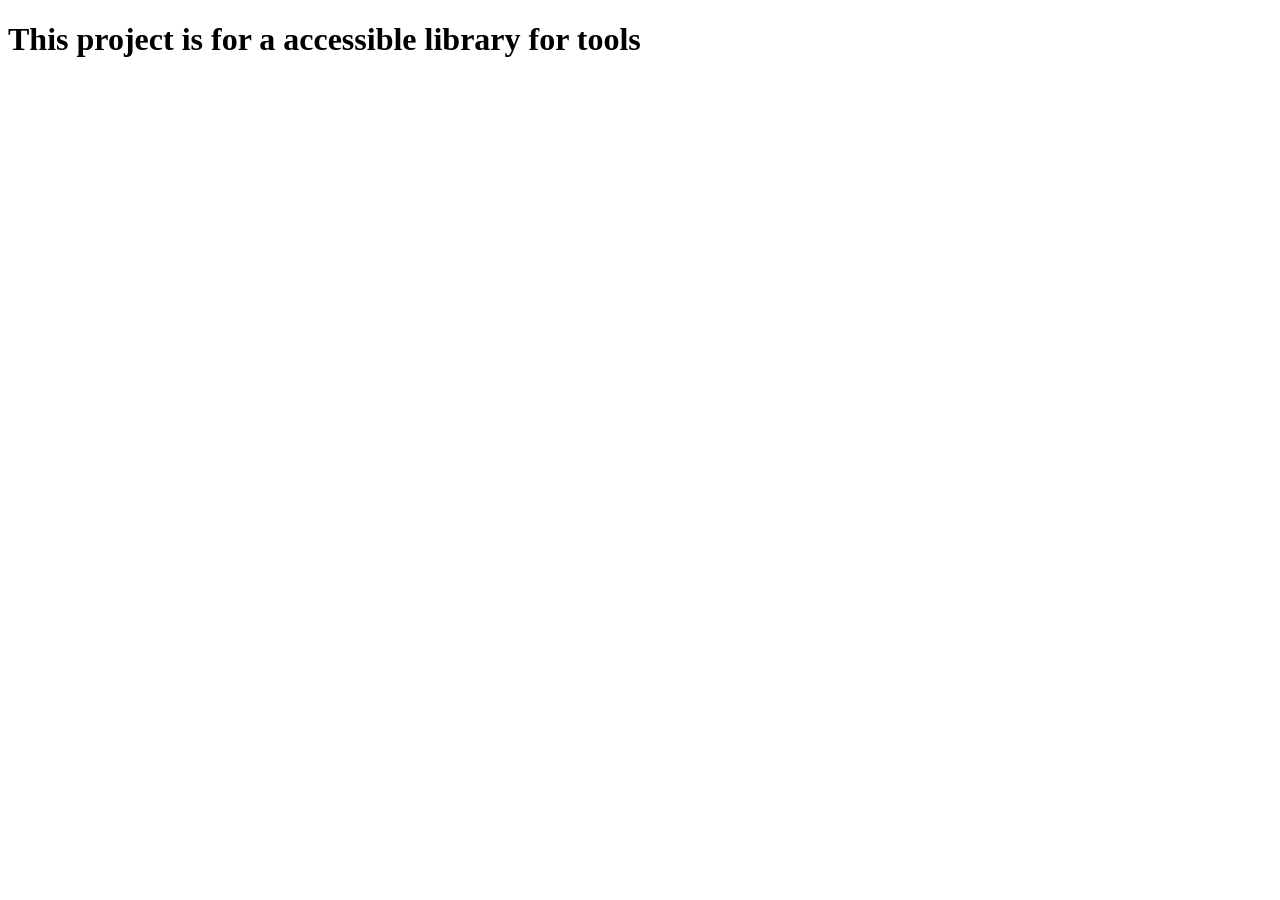
==== index.html @ e4741caf "add(file): index.html" ====
<!DOCTYPE html>
<html lang="en">
<head>
    <meta charset="UTF-8">
    <meta name="viewport" content="width=device-width, initial-scale=1.0">
    <title>Attach</title>
</head>
<body>
    <h1>This project is for a accessible library for tools</h1>
</body>
</html>
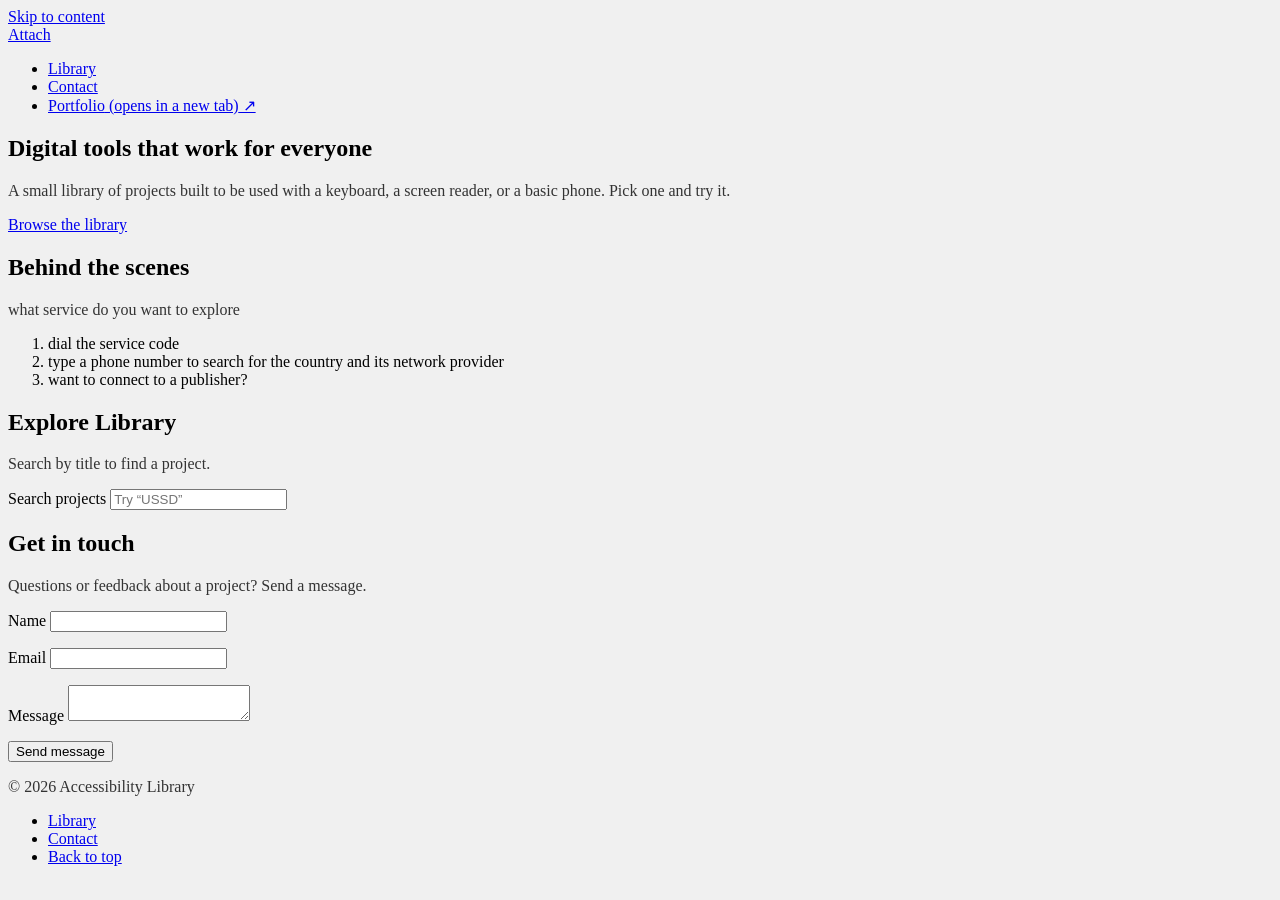
==== commit 43f83d9c: "refactor(file): include the ussd simulator and phone lookup" ====
--- a/index.html
+++ b/index.html
@@ -1,11 +1,133 @@
 <!DOCTYPE html>
 <html lang="en">
 <head>
-    <meta charset="UTF-8">
-    <meta name="viewport" content="width=device-width, initial-scale=1.0">
-    <title>Attach</title>
+<meta charset="utf-8">
+<meta name="viewport" content="width=device-width, initial-scale=1, viewport-fit=cover">
+<title>Attach</title>
+<link rel="preconnect" href="https://fonts.googleapis.com">
+<link rel="preconnect" href="https://fonts.gstatic.com" crossorigin>
+<link href="https://fonts.googleapis.com/css2?family=Atkinson+Hyperlegible:wght@400;700&family=Fraunces:opsz,wght@9..144,600&display=swap" rel="stylesheet">
+<link rel="stylesheet" href="index.css">
 </head>
 <body>
-    <h1>This project is for a accessible library for tools</h1>
+<a class="skip" href="#main">Skip to content</a>
+
+<header class="nav">
+  <div class="wrap">
+    <a class="brand" href="#top">Attach</a>
+    <nav aria-label="Main">
+      <ul>
+        <li><a href="#library">Library</a></li>
+        <li><a href="#contact">Contact</a></li>
+        <li><a href="pages/portfolio.html" target="_blank" rel="noopener noreferrer">Portfolio<span class="sr-only"> (opens in a new tab)</span> ↗</a></li>
+      </ul>
+    </nav>
+  </div>
+</header>
+
+<main id="main" tabindex="-1">
+  <section class="hero" id="top" aria-labelledby="hero-title">
+    <div class="wrap">
+      <div>
+        <h1 id="hero-title">Digital tools that work for everyone</h1>
+        <p class="lead">A small library of projects built to be used with a keyboard, a screen reader, or a basic phone. Pick one and try it.</p>
+        <a class="btn" href="#library">Browse the library</a>
+      </div>
+      <aside class="panel" aria-labelledby="bts-title">
+        <h2 id="bts-title">Behind the scenes</h2>
+        <p>what service do you want to explore</p>
+        <ol class="steps" id="steps">
+          <li>dial the service code</li>
+          <li>type a phone number to search for the country and its network provider </li>
+          <li>want to connect to a publisher?</li>
+        </ol>
+      </aside>
+    </div>
+  </section>
+
+  <section class="section" id="library" aria-labelledby="lib-title">
+    <div class="wrap">
+      <div class="head">
+        <h2 id="lib-title">Explore Library</h2>
+        <p>Search by title to find a project.</p>
+      </div>
+      <div class="search">
+        <label for="q">Search projects</label>
+        <input id="q" type="search" placeholder="Try “USSD”" autocomplete="off">
+      </div>
+      <p class="status" id="count" role="status" aria-live="polite"></p>
+      <ul class="grid" id="grid"></ul>
+      <div class="empty" id="empty" hidden>
+        <strong>No projects match</strong>
+        Check the spelling or clear the search to see everything.
+      </div>
+    </div>
+  </section>
+
+  <section class="section contact" id="contact" aria-labelledby="contact-title">
+    <div class="wrap">
+      <div class="head">
+        <h2 id="contact-title">Get in touch</h2>
+        <p>Questions or feedback about a project? Send a message.</p>
+      </div>
+        <!-- <form id="emailForm">
+            <label for="title">Title:</label>
+            <input
+                type="text"
+                id="title"
+                name="title"    
+                placeholder="Enter email title"
+                required
+            >
+
+            <br><br>
+
+            <label for="message">Message:</label>
+            <textarea 
+                id="message"
+                name="message"
+                placeholder="Enter your message"
+                required            
+            ></textarea>
+
+            <br><br>
+
+            <button type="submit">Send Email</button>
+        </form> -->
+      <form class="form" id="form" novalidate>
+        <div class="field">
+          <label for="name">Name</label>
+          <input id="name" name="name" autocomplete="name" required aria-describedby="name-err">
+          <p class="err" id="name-err"></p>
+        </div>
+        <div class="field">
+          <label for="email">Email</label>
+          <input id="email" name="email" type="email" autocomplete="email" required aria-describedby="email-err">
+          <p class="err" id="email-err"></p>
+        </div>
+        <div class="field">
+          <label for="msg">Message</label>
+          <textarea id="msg" name="msg" required aria-describedby="msg-err"></textarea>
+          <p class="err" id="msg-err"></p>
+        </div>
+        <div><button class="btn" type="submit">Send message</button></div>
+      </form>
+      <div class="ok" id="ok" role="status" tabindex="-1" hidden>Message sent. Thank you, we will reply by email.</div>
+    </div>
+  </section>
+</main>
+
+<footer class="foot">
+  <div class="wrap">
+    <p>© <span id="yr">2026</span> Accessibility Library</p>
+    <ul>
+      <li><a href="#library">Library</a></li>
+      <li><a href="#contact">Contact</a></li>
+      <li><a href="#top">Back to top</a></li>
+    </ul>
+  </div>
+</footer>
+
+<script src="app.js" defer></script>
 </body>
 </html>
--- a/index.css
+++ b/index.css
@@ -0,0 +1,8 @@
+body {
+    background-color: #f0f0f0;
+}
+
+p {
+    font-size: 16px;
+    color: #333;
+}
